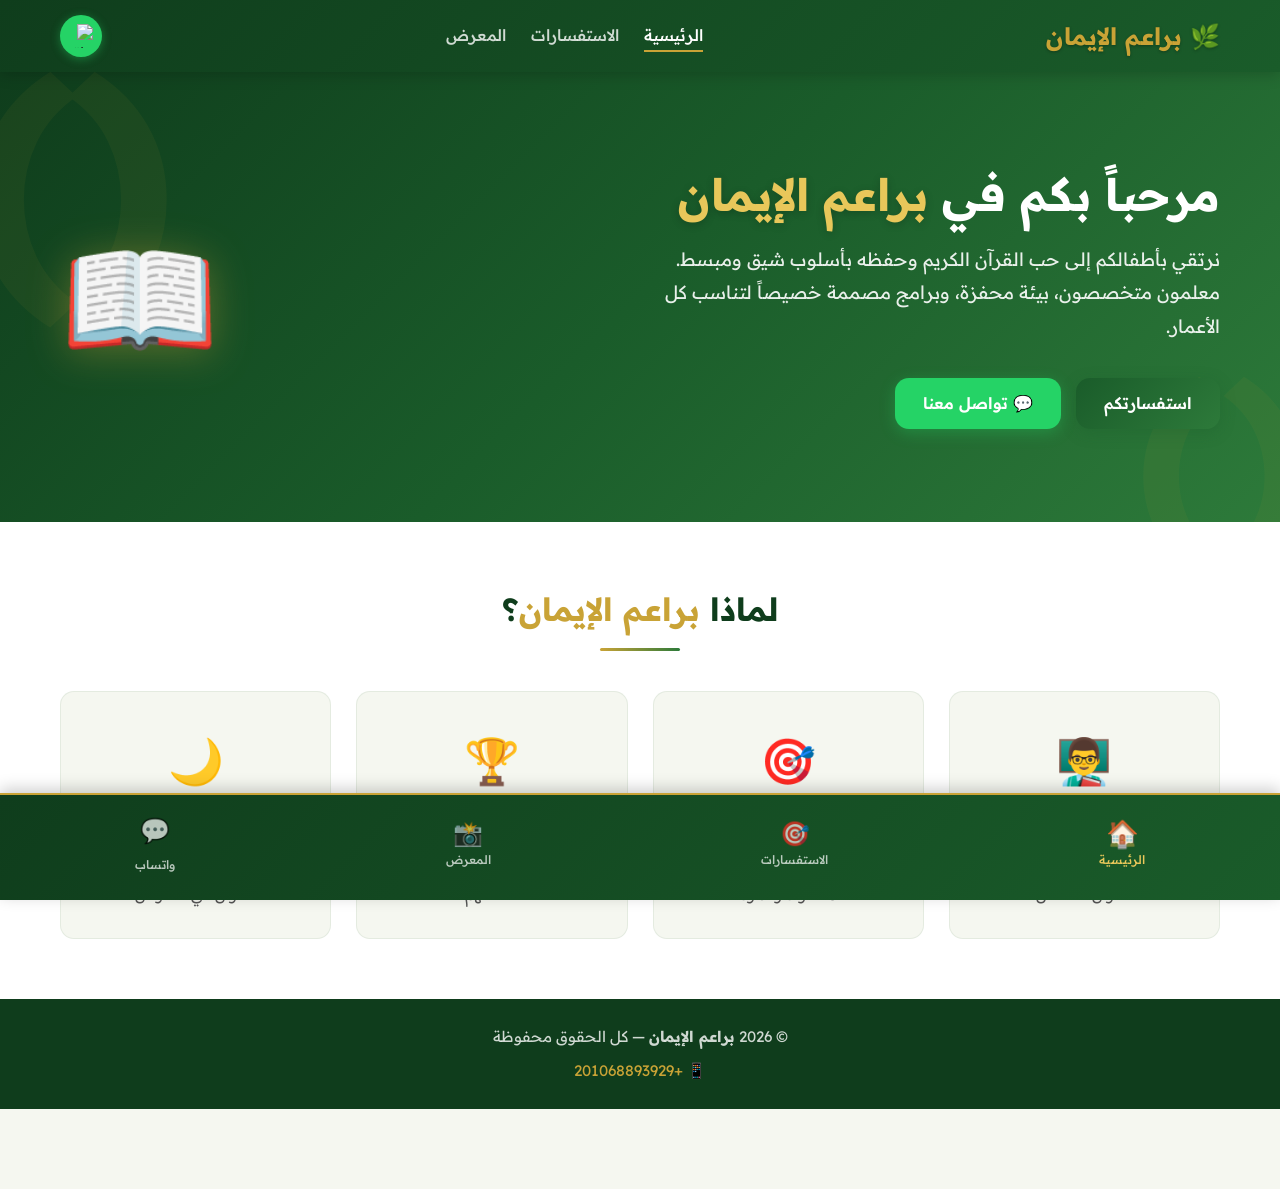
==== index.html @ eb25322e "Add files via upload" ====
<!DOCTYPE html>
<html lang="ar" dir="rtl">
<head>
  <meta charset="UTF-8" />
  <meta name="viewport" content="width=device-width, initial-scale=1.0" />
  <title>براعم الإيمان | تحفيظ القرآن الكريم للأطفال</title>

  <link rel="preconnect" href="https://fonts.googleapis.com" />
  <link rel="preconnect" href="https://fonts.gstatic.com" crossorigin />
  <link href="https://fonts.googleapis.com/css2?family=Readex+Pro:wght@300;400;500;600;700&display=swap" rel="stylesheet" />

  <link rel="stylesheet" href="style.css" />
</head>
<body>

  <!-- ======================== الهيدر المشترك ======================== -->
  <header class="header">
    <div class="container header-inner">
      <div class="logo" onclick="navigateTo('home')">🌿 براعم الإيمان</div>

      <nav class="nav">
        <button class="nav-link active" onclick="navigateTo('home')" data-page="home">الرئيسية</button>
        <button class="nav-link" onclick="navigateTo('offers')" data-page="offers">الاستفسارات</button>
        <button class="nav-link" onclick="navigateTo('gallery')" data-page="gallery">المعرض</button>
      </nav>

      <a href="https://wa.me/201068893929" target="_blank" class="whatsapp-header" title="تواصل معنا عبر واتساب">
        <img src="https://upload.wikimedia.org/wikipedia/commons/6/6b/WhatsApp.svg" alt="واتساب" width="24" height="24" />
      </a>
    </div>
  </header>

  <!-- ======================== الصفحة الرئيسية ======================== -->
  <section class="page-section active" id="page-home">
    <div class="hero">
      <div class="container">
        <div class="hero-content">
          <h1>مرحباً بكم في <span class="brand-name">براعم الإيمان</span></h1>
          <p class="hero-subtitle">
            نرتقي بأطفالكم إلى حب القرآن الكريم وحفظه بأسلوب شيق ومبسط.
            معلمون متخصصون، بيئة محفزة، وبرامج مصممة خصيصاً لتناسب كل الأعمار.
          </p>
          <div class="hero-actions">
            <button class="btn btn-primary" onclick="navigateTo('offers')">استفسارتكم</button>
            <a href="https://wa.me/201068893929" target="_blank" class="btn btn-whatsapp">💬 تواصل معنا</a>
          </div>
        </div>
        <div class="hero-icon">
          <span class="quran-icon">📖</span>
        </div>
      </div>
    </div>

    <section class="features">
      <div class="container">
        <h2 class="section-title">لماذا <span class="brand-name">براعم الإيمان</span>؟</h2>
        <div class="features-grid">
          <div class="feature-card">
            <div class="feature-icon">👨‍🏫</div>
            <h3>معلمون متخصصون</h3>
            <p>كادر تعليمي ذو خبرة في تحفيظ القرآن للأطفال</p>
          </div>
          <div class="feature-card">
            <div class="feature-icon">🎯</div>
            <h3>برامج مخصصة</h3>
            <p>خطط حفظ تناسب كل طفل حسب مستواه وعمره</p>
          </div>
          <div class="feature-card">
            <div class="feature-icon">🏆</div>
            <h3>متابعة مستمرة</h3>
            <p>تقارير دورية لأولياء الأمور عن تقدم أطفالهم</p>
          </div>
          <div class="feature-card">
            <div class="feature-icon">🌙</div>
            <h3>أجواء إيمانية</h3>
            <p>بيئة تربوية محفزة تغرس حب القرآن في النفوس</p>
          </div>
        </div>
      </div>
    </section>
  </section>

<!-- ======================== صفحة الاستفسارات ======================== -->
<section class="page-section" id="page-offers">
  <div class="offers-section">
    <div class="container">
      <h1 class="section-title">💬 لديك استفسار؟</h1>
      <p class="section-desc">
        يسعدنا الإجابة عن جميع استفساراتكم المتعلقة بحلقات تحفيظ القرآن الكريم، ونحرص على تقديم أفضل خدمة لأبنائكم.
      </p>

      <div class="offers-grid">
        <div class="offer-card" data-offer-name="">
          <div class="offer-badge">نحن في خدمتك</div>

          <h2 class="offer-title">❓ اسأل عن أي شيء</h2>

          <p class="offer-desc">
            إذا كان لديك أي سؤال أو ترغب في معرفة المزيد عن برامج التحفيظ، فلا تتردد في التواصل معنا، وسنقوم بالرد عليك في أسرع وقت.
          </p>

          <ul class="offer-features">
            <li>📅 ما هي مواعيد الحلقات؟</li>
            <li>💰 كم رسوم الاشتراك؟</li>
            <li>🧒 ما الأعمار المناسبة للتسجيل؟</li>
            <li>🌐 هل تتوفر حلقات أونلاين؟</li>
            <li>📖 كيف تتم متابعة مستوى الطالب؟</li>
            <li>💬 يمكنك أيضًا طرح أي استفسار آخر.</li>
          </ul>

          <div class="offer-footer">
            <button class="btn btn-subscribe" onclick="subscribeToOffer(this)">
              تواصل معنا الآن
            </button>
          </div>
        </div>
      </div>
    </div>
  </div>
</section>

  <!-- ======================== صفحة المعرض ======================== -->
  <section class="page-section" id="page-gallery">
    <div class="gallery-section">
      <div class="container">
        <h1 class="section-title">📸 معرض الصور والفيديوهات</h1>
        <p class="section-desc">لحظات من رحلتنا مع أطفالنا في تحفيظ القرآن الكريم</p>

        <h2 class="gallery-subtitle">🖼️ الصور</h2>
        <div class="gallery-grid" id="imageGallery">
          <div class="gallery-item image-item">
          <img src="./img1.jpg">
            <div class="gallery-caption"></div>
          </div>
          <div class="gallery-item image-item">
            <img src="./img2.jpg">
            <div class="gallery-caption"></div>
          </div>
          <div class="gallery-item image-item">
            <img src="./img3.jpg">
            <div class="gallery-caption"></div>
          </div>
          <div class="gallery-item image-item">
            <img src="./img4.jpg">
            <div class="gallery-caption"></div>
          </div>
          <div class="gallery-item image-item">
            <<img src="./img5.jpg">
            <div class="gallery-caption"></div>
          </div>
          <div class="gallery-item image-item">
            <img src="./img6.jpg">
            <div class="gallery-caption"></div>
          </div>
                    <div class="gallery-item image-item">
            <img src="./img7.jpg">
            <div class="gallery-caption"></div>
          </div>
        </div>
  </section>

  <!-- ======================== شريط التنقل السفلي ======================== -->
  <nav class="bottom-nav">
    <button class="bottom-nav-btn active" onclick="navigateTo('home')" data-page="home">
      <span class="nav-icon">🏠</span>
      <span>الرئيسية</span>
    </button>
    <button class="bottom-nav-btn" onclick="navigateTo('offers')" data-page="offers">
      <span class="nav-icon">🎯</span>
      <span>الاستفسارات</span>
    </button>
    <button class="bottom-nav-btn" onclick="navigateTo('gallery')" data-page="gallery">
      <span class="nav-icon">📸</span>
      <span>المعرض</span>
    </button>
    <a href="https://wa.me/201068893929" target="_blank" class="bottom-nav-btn" style="text-decoration: none;">
      <span class="nav-icon">💬</span>
      <span>واتساب</span>
    </a>
  </nav>

  <!-- ======================== الفوتر ======================== -->
  <footer class="footer">
    <div class="container">
      <p>© 2026 <strong>براعم الإيمان</strong> — كل الحقوق محفوظة</p>
      <p class="footer-contact">
        <a href="https://wa.me/201068893929" target="_blank">📱 +201068893929</a>
      </p>
    </div>
  </footer>

  <script src="script.js"></script>

</body>
</html>
---- style.css ----
/* ============================================================
   [CSS] التنسيقات الكاملة لموقع "براعم الإمام"
   ============================================================ */

/* ========== المتغيرات (عدلها لتغيير الألوان بسهولة) ========== */
:root {
  --primary: #1a5c2a;
  --primary-light: #2d7a3a;
  --primary-dark: #0f3d1c;
  --gold: #c9a336;
  --gold-light: #e8c75a;
  --gold-dark: #a8861e;
  --bg-light: #f5f7f0;
  --bg-white: #ffffff;
  --text-dark: #1a1a1a;
  --text-muted: #555555;
  --shadow: 0 4px 20px rgba(0, 0, 0, 0.08);
  --shadow-hover: 0 8px 30px rgba(0, 0, 0, 0.12);
  --radius: 14px;
  --transition: 0.3s ease;
  --font: 'Readex Pro', 'Tajawal', 'Arial', sans-serif;
}

/* ========== إعادة تعيين ========== */
* { margin: 0; padding: 0; box-sizing: border-box; }
html { scroll-behavior: smooth; }
body {
  font-family: var(--font);
  background-color: var(--bg-light);
  color: var(--text-dark);
  line-height: 1.7;
  min-height: 100vh;
  display: flex;
  flex-direction: column;
  padding-bottom: 80px;
}
a { text-decoration: none; color: inherit; }
ul { list-style: none; }
img { max-width: 100%; display: block; }

/* ========== الحاوية ========== */
.container {
  width: 100%;
  max-width: 1200px;
  margin: 0 auto;
  padding: 0 20px;
}

/* ========== الهيدر ========== */
.header {
  background: linear-gradient(135deg, var(--primary-dark), var(--primary));
  padding: 15px 0;
  box-shadow: 0 2px 15px rgba(0, 0, 0, 0.2);
  position: sticky;
  top: 0;
  z-index: 1000;
}
.header-inner {
  display: flex;
  align-items: center;
  justify-content: space-between;
  flex-wrap: wrap;
  gap: 10px;
}
.logo {
  font-size: 1.5rem;
  font-weight: 700;
  color: var(--gold);
  text-shadow: 0 1px 3px rgba(0, 0, 0, 0.3);
  transition: var(--transition);
  cursor: pointer;
}
.logo:hover { color: var(--gold-light); }

.nav { display: flex; gap: 25px; flex-wrap: wrap; }
.nav-link {
  color: rgba(255, 255, 255, 0.8);
  font-weight: 500;
  font-size: 1rem;
  padding: 5px 0;
  border-bottom: 2px solid transparent;
  transition: var(--transition);
  cursor: pointer;
  background: none;
  font-family: var(--font);
  border-top: none;
  border-left: none;
  border-right: none;
}
.nav-link:hover,
.nav-link.active {
  color: #ffffff;
  border-bottom-color: var(--gold);
}

/* أيقونة واتساب */
.whatsapp-header {
  display: flex;
  align-items: center;
  justify-content: center;
  width: 42px; height: 42px;
  background: #25D366;
  border-radius: 50%;
  transition: var(--transition);
  box-shadow: 0 2px 10px rgba(37, 211, 102, 0.4);
}
.whatsapp-header:hover {
  transform: scale(1.1);
  box-shadow: 0 4px 15px rgba(37, 211, 102, 0.6);
}
.whatsapp-header img { display: block; }

/* ========== الأقسام المخفية / المرئية ========== */
.page-section {
  display: none;
  animation: fadeIn 0.4s ease;
}
.page-section.active {
  display: block;
}

@keyframes fadeIn {
  from { opacity: 0; transform: translateY(10px); }
  to { opacity: 1; transform: translateY(0); }
}

/* ========== عنوان القسم ========== */
.section-title {
  font-size: 2rem;
  font-weight: 700;
  text-align: center;
  margin-bottom: 40px;
  color: var(--primary-dark);
  position: relative;
  padding-bottom: 15px;
}
.section-title::after {
  content: '';
  position: absolute;
  bottom: 0;
  left: 50%;
  transform: translateX(-50%);
  width: 80px;
  height: 3px;
  background: linear-gradient(to right, var(--gold), var(--primary-light));
  border-radius: 2px;
}
.section-desc {
  text-align: center;
  color: var(--text-muted);
  font-size: 1.1rem;
  margin-top: -30px;
  margin-bottom: 40px;
}
.brand-name { color: var(--gold); }

/* ========== الأزرار ========== */
.btn {
  display: inline-block;
  padding: 12px 28px;
  border-radius: var(--radius);
  font-family: var(--font);
  font-size: 1rem;
  font-weight: 600;
  cursor: pointer;
  border: none;
  transition: var(--transition);
  text-align: center;
}
.btn-primary {
  background: linear-gradient(135deg, var(--primary), var(--primary-light));
  color: #ffffff;
  box-shadow: 0 4px 15px rgba(26, 92, 42, 0.3);
}
.btn-primary:hover {
  transform: translateY(-2px);
  box-shadow: 0 6px 20px rgba(26, 92, 42, 0.4);
}
.btn-whatsapp {
  background: #25D366;
  color: #ffffff;
  box-shadow: 0 4px 15px rgba(37, 211, 102, 0.3);
}
.btn-whatsapp:hover {
  background: #1da851;
  transform: translateY(-2px);
  box-shadow: 0 6px 20px rgba(37, 211, 102, 0.4);
}

/* ========== شريط التنقل السفلي ========== */
.bottom-nav {
  position: fixed;
  bottom: 0;
  left: 0;
  right: 0;
  background: linear-gradient(135deg, var(--primary-dark), var(--primary));
  display: flex;
  justify-content: space-around;
  align-items: center;
  padding: 10px 0 20px 0;
  z-index: 1000;
  box-shadow: 0 -4px 15px rgba(0, 0, 0, 0.2);
  border-top: 2px solid var(--gold);
}

.bottom-nav-btn {
  display: flex;
  flex-direction: column;
  align-items: center;
  gap: 4px;
  background: none;
  border: none;
  color: rgba(255, 255, 255, 0.7);
  font-family: var(--font);
  font-size: 0.75rem;
  font-weight: 500;
  cursor: pointer;
  transition: var(--transition);
  padding: 5px 12px;
  border-radius: var(--radius-sm);
}

.bottom-nav-btn .nav-icon {
  font-size: 1.5rem;
  transition: var(--transition);
}

.bottom-nav-btn:hover {
  color: #ffffff;
}

.bottom-nav-btn.active {
  color: var(--gold-light);
}

.bottom-nav-btn.active .nav-icon {
  transform: scale(1.1);
}

/* ============================================================
   الصفحة الرئيسية
   ============================================================ */
.hero {
  background: linear-gradient(135deg, var(--primary-dark), var(--primary), var(--primary-light));
  color: #ffffff;
  padding: 60px 0;
  position: relative;
  overflow: hidden;
  min-height: 450px;
  display: flex;
  align-items: center;
}
.hero::before {
  content: '﴿﴾';
  font-size: 18rem;
  position: absolute;
  top: -50px;
  left: -30px;
  opacity: 0.06;
  color: var(--gold);
  font-weight: 700;
  line-height: 1;
}
.hero::after {
  content: '﴿﴾';
  font-size: 14rem;
  position: absolute;
  bottom: -40px;
  right: -20px;
  opacity: 0.06;
  color: var(--gold);
  font-weight: 700;
  line-height: 1;
}
.hero .container {
  display: flex;
  align-items: center;
  justify-content: space-between;
  gap: 40px;
  position: relative;
  z-index: 1;
}
.hero-content { flex: 1; max-width: 600px; }
.hero-content h1 {
  font-size: 2.8rem;
  font-weight: 700;
  line-height: 1.3;
  margin-bottom: 20px;
}
.hero-content h1 .brand-name {
  color: var(--gold-light);
  text-shadow: 0 2px 8px rgba(0, 0, 0, 0.2);
}
.hero-subtitle {
  font-size: 1.15rem;
  line-height: 1.8;
  margin-bottom: 35px;
  opacity: 0.9;
}
.hero-actions { display: flex; gap: 15px; flex-wrap: wrap; }
.hero-icon { flex-shrink: 0; display: flex; align-items: center; justify-content: center; }
.quran-icon {
  font-size: 8rem;
  filter: drop-shadow(0 4px 20px rgba(201, 163, 54, 0.4));
  animation: float 4s ease-in-out infinite;
}
@keyframes float {
  0%, 100% { transform: translateY(0); }
  50% { transform: translateY(-15px); }
}

/* المميزات */
.features {
  padding: 60px 0;
  background: var(--bg-white);
}
.features-grid {
  display: grid;
  grid-template-columns: repeat(auto-fit, minmax(240px, 1fr));
  gap: 25px;
}
.feature-card {
  background: var(--bg-light);
  padding: 30px 20px;
  border-radius: var(--radius);
  text-align: center;
  transition: var(--transition);
  border: 1px solid rgba(26, 92, 42, 0.08);
}
.feature-card:hover {
  transform: translateY(-5px);
  box-shadow: var(--shadow-hover);
  border-color: var(--gold);
}
.feature-icon { font-size: 2.8rem; margin-bottom: 15px; }
.feature-card h3 {
  font-size: 1.2rem;
  font-weight: 600;
  color: var(--primary-dark);
  margin-bottom: 10px;
}
.feature-card p { color: var(--text-muted); font-size: 0.95rem; }

/* ============================================================
   صفحة الاستفسارات
   ============================================================ */
.offers-section { padding: 40px 0; }
.offers-grid {
  display: grid;
  grid-template-columns: repeat(auto-fit, minmax(280px, 1fr));
  gap: 30px;
  margin-top: 40px;
}
.offer-card {
  background: var(--bg-white);
  border-radius: var(--radius);
  padding: 30px 25px;
  box-shadow: var(--shadow);
  border: 2px solid transparent;
  transition: var(--transition);
  position: relative;
  display: flex;
  flex-direction: column;
}
.offer-card:hover {
  transform: translateY(-6px);
  box-shadow: var(--shadow-hover);
  border-color: var(--gold);
}
.offer-card.featured {
  border-color: var(--gold);
  transform: scale(1.03);
  box-shadow: 0 8px 30px rgba(201, 163, 54, 0.15);
}
.offer-card.featured:hover {
  transform: scale(1.03) translateY(-6px);
}
.offer-badge {
  position: absolute;
  top: -12px;
  left: 20px;
  background: linear-gradient(135deg, var(--gold), var(--gold-dark));
  color: #ffffff;
  padding: 4px 16px;
  border-radius: 20px;
  font-size: 0.8rem;
  font-weight: 600;
  box-shadow: 0 2px 8px rgba(201, 163, 54, 0.3);
}
.offer-title {
  font-size: 1.4rem;
  font-weight: 700;
  color: var(--primary-dark);
  margin-bottom: 12px;
  margin-top: 8px;
}
.offer-desc {
  color: var(--text-muted);
  font-size: 0.95rem;
  margin-bottom: 20px;
  line-height: 1.7;
}
.offer-features { margin-bottom: 25px; flex-grow: 1; }
.offer-features li {
  padding: 6px 0;
  color: var(--text-dark);
  font-size: 0.95rem;
  border-bottom: 1px solid rgba(0, 0, 0, 0.04);
}
.offer-features li:last-child { border-bottom: none; }
.offer-footer {
  display: flex;
  align-items: center;
  justify-content: space-between;
  gap: 15px;
  flex-wrap: wrap;
  padding-top: 20px;
  border-top: 1px solid rgba(0, 0, 0, 0.06);
}
.offer-price {
  font-size: 1.5rem;
  font-weight: 700;
  color: var(--gold-dark);
}
.btn-subscribe {
  background: linear-gradient(135deg, var(--primary), var(--primary-light));
  color: #ffffff;
  padding: 10px 22px;
  box-shadow: 0 3px 12px rgba(26, 92, 42, 0.25);
}
.btn-subscribe:hover {
  transform: translateY(-2px);
  box-shadow: 0 5px 18px rgba(26, 92, 42, 0.35);
}

/* ============================================================
   صفحة المعرض
   ============================================================ */
.gallery-section { padding: 40px 0; }
.gallery-subtitle {
  font-size: 1.5rem;
  font-weight: 600;
  color: var(--primary-dark);
  margin-top: 40px;
  margin-bottom: 20px;
  padding-bottom: 10px;
  border-bottom: 2px solid var(--gold);
  display: inline-block;
}
.gallery-grid {
  display: grid;
  grid-template-columns: repeat(auto-fill, minmax(280px, 1fr));
  gap: 20px;
  margin-bottom: 20px;
}
.gallery-item {
  border-radius: var(--radius);
  overflow: hidden;
  background: var(--bg-white);
  box-shadow: var(--shadow);
  transition: var(--transition);
  cursor: pointer;
}
.gallery-item:hover {
  transform: translateY(-4px);
  box-shadow: var(--shadow-hover);
}
.image-item img {
  width: 100%;
  height: 220px;
  object-fit: cover;
  display: block;
  transition: var(--transition);
}
.image-item:hover img { transform: scale(1.05); }
.video-thumbnail {
  position: relative;
  width: 100%;
  height: 200px;
  overflow: hidden;
  background: var(--primary-dark);
}
.video-thumbnail img {
  width: 100%;
  height: 100%;
  object-fit: cover;
  transition: var(--transition);
}
.video-item:hover .video-thumbnail img {
  transform: scale(1.05);
  opacity: 0.8;
}
.play-button {
  position: absolute;
  top: 50%;
  left: 50%;
  transform: translate(-50%, -50%);
  width: 60px;
  height: 60px;
  background: rgba(26, 92, 42, 0.85);
  border-radius: 50%;
  display: flex;
  align-items: center;
  justify-content: center;
  font-size: 1.6rem;
  color: #ffffff;
  transition: var(--transition);
  box-shadow: 0 4px 15px rgba(0, 0, 0, 0.3);
}
.video-item:hover .play-button {
  background: var(--gold);
  transform: translate(-50%, -50%) scale(1.1);
}
.gallery-caption {
  padding: 12px 15px;
  font-size: 0.9rem;
  font-weight: 500;
  color: var(--text-dark);
  background: var(--bg-white);
  text-align: center;
}

/* ========== الفوتر ========== */
.footer {
  background: var(--primary-dark);
  color: rgba(255, 255, 255, 0.8);
  text-align: center;
  padding: 25px 0;
  margin-top: auto;
  font-size: 0.95rem;
}
.footer-contact { margin-top: 8px; }
.footer-contact a { color: var(--gold); transition: var(--transition); }
.footer-contact a:hover { color: var(--gold-light); }

/* ========== التجاوب ========== */
@media (max-width: 900px) {
  .hero .container {
    flex-direction: column;
    text-align: center;
  }
  .hero-content h1 { font-size: 2.2rem; }
  .hero-actions { justify-content: center; }
  .quran-icon { font-size: 5rem; }
  .hero-icon { order: -1; }
}
@media (max-width: 768px) {
  .header-inner { flex-direction: column; align-items: center; gap: 12px; }
  .nav { gap: 15px; justify-content: center; }
  .nav-link { font-size: 0.9rem; }
  .section-title { font-size: 1.6rem; }
  .btn { padding: 10px 20px; font-size: 0.9rem; }
  .offers-grid { grid-template-columns: 1fr; max-width: 450px; margin-left: auto; margin-right: auto; }
  .offer-card.featured { transform: none; }
  .offer-card.featured:hover { transform: translateY(-6px); }
  .offer-title { font-size: 1.2rem; }
  .offer-price { font-size: 1.3rem; }
  .gallery-grid { grid-template-columns: repeat(auto-fill, minmax(220px, 1fr)); gap: 15px; }
  .gallery-subtitle { font-size: 1.2rem; }
  .image-item img, .video-thumbnail { height: 180px; }
  .play-button { width: 50px; height: 50px; font-size: 1.3rem; }
  
  /* إخفاء شريط التنقل العلوي في الموبايل */
  .nav { display: none; }
  .whatsapp-header { display: none; }
  
  /* جعل الشعار في المنتصف */
  .header-inner { justify-content: center; }
}
@media (max-width: 480px) {
  .container { padding: 0 15px; }
  .logo { font-size: 1.2rem; }
  .hero { padding: 40px 0; min-height: auto; }
  .hero-content h1 { font-size: 1.7rem; }
  .hero-subtitle { font-size: 1rem; }
  .features { padding: 40px 0; }
  .features-grid { grid-template-columns: 1fr; }
  .gallery-grid { grid-template-columns: 1fr; max-width: 400px; margin-left: auto; margin-right: auto; }
  
  /* تصغير شريط التنقل السفلي في الشاشات الصغيرة */
  .bottom-nav-btn { font-size: 0.65rem; padding: 3px 8px; }
  .bottom-nav-btn .nav-icon { font-size: 1.3rem; }
}
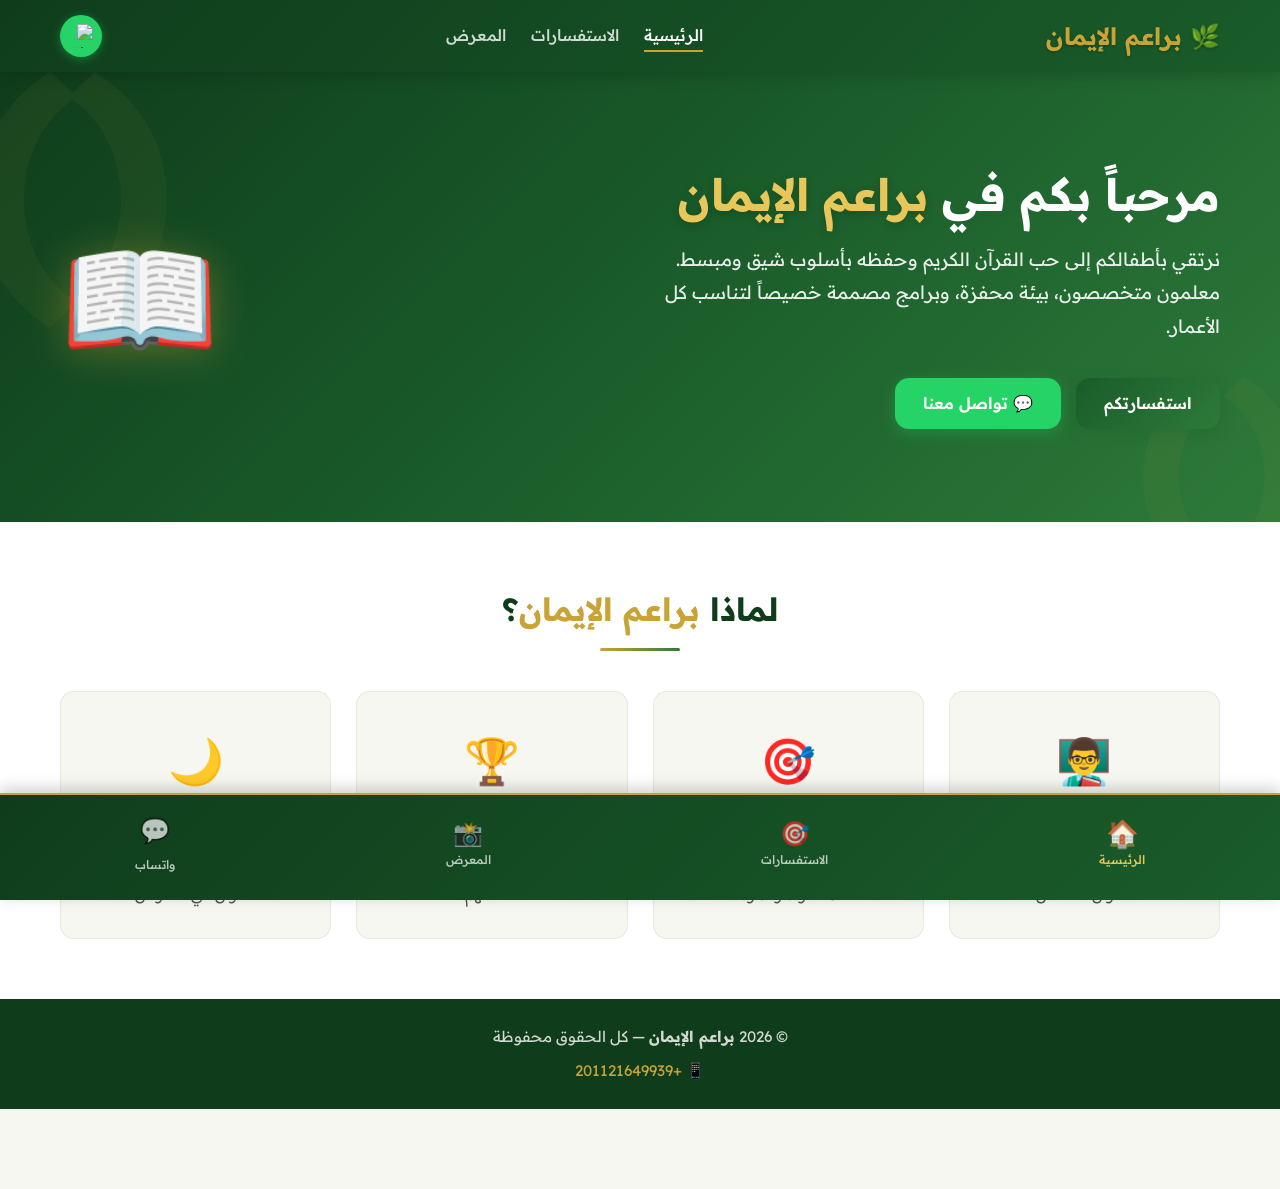
==== commit a226bfdd: "Update index.html" ====
--- a/index.html
+++ b/index.html
@@ -24,7 +24,7 @@
         <button class="nav-link" onclick="navigateTo('gallery')" data-page="gallery">المعرض</button>
       </nav>
 
-      <a href="https://wa.me/201068893929" target="_blank" class="whatsapp-header" title="تواصل معنا عبر واتساب">
+      <a href="https://wa.me/201121649939" target="_blank" class="whatsapp-header" title="تواصل معنا عبر واتساب">
         <img src="https://upload.wikimedia.org/wikipedia/commons/6/6b/WhatsApp.svg" alt="واتساب" width="24" height="24" />
       </a>
     </div>
@@ -42,7 +42,7 @@
           </p>
           <div class="hero-actions">
             <button class="btn btn-primary" onclick="navigateTo('offers')">استفسارتكم</button>
-            <a href="https://wa.me/201068893929" target="_blank" class="btn btn-whatsapp">💬 تواصل معنا</a>
+            <a href="https://wa.me/201121649939" target="_blank" class="btn btn-whatsapp">💬 تواصل معنا</a>
           </div>
         </div>
         <div class="hero-icon">
@@ -173,7 +173,7 @@
       <span class="nav-icon">📸</span>
       <span>المعرض</span>
     </button>
-    <a href="https://wa.me/201068893929" target="_blank" class="bottom-nav-btn" style="text-decoration: none;">
+    <a href="https://wa.me/201121649939" target="_blank" class="bottom-nav-btn" style="text-decoration: none;">
       <span class="nav-icon">💬</span>
       <span>واتساب</span>
     </a>
@@ -184,7 +184,7 @@
     <div class="container">
       <p>© 2026 <strong>براعم الإيمان</strong> — كل الحقوق محفوظة</p>
       <p class="footer-contact">
-        <a href="https://wa.me/201068893929" target="_blank">📱 +201068893929</a>
+        <a href="https://wa.me/201121649939" target="_blank">📱 +201121649939</a>
       </p>
     </div>
   </footer>
@@ -192,4 +192,4 @@
   <script src="script.js"></script>
 
 </body>
-</html>+</html>
